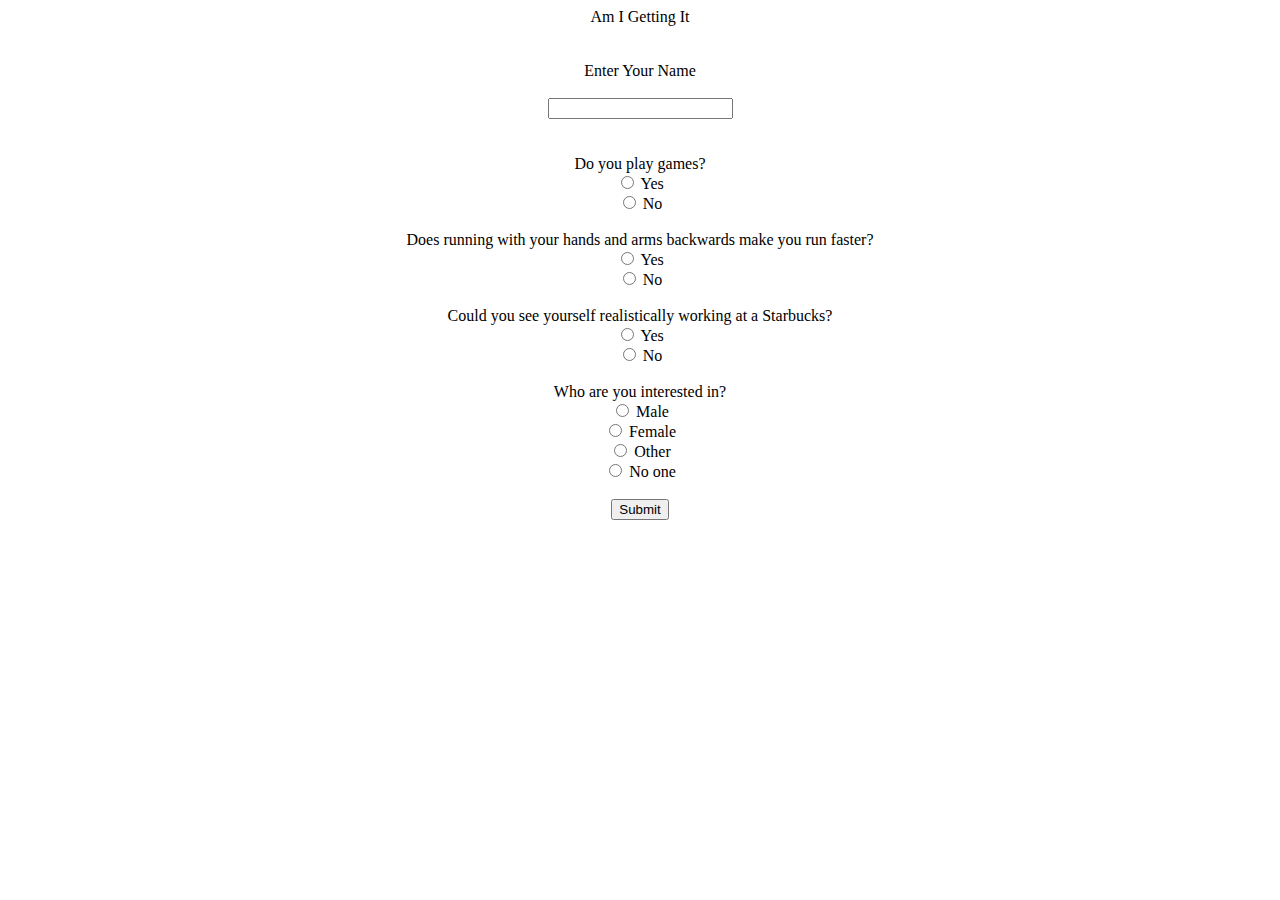
==== index.html @ 36a49988 "Adding website files" ====
<!DOCTYPE html>

<html>
    
    <head>
        
        <center>
            <text> Am I Getting It</text>
        </center>
    </head>

    <body>
        <br>
        </br>
        <center>
            <label> Enter Your Name</label>
        </center>

        <br>
            <center>  
                    <input type="text" id = "name">
            </center>
        </br>

        <center>
                <br>
                    <label>
                        Do you play games?
                    </label>
                </br>

                <input type = "radio" id = "gameY" name = "game" value = "yes"/>
                    Yes
                </br> 
                <input type = "radio" id = "gameN" name = "game" value = "no"/>
                    No
                </br> 

                <br>
                    <label>
                        Does running with your hands and arms backwards make you run faster?
                    </label>
                </br>
                <input type = "radio" id = "weebY" name = "weeb" value = "yes"/>
                    Yes
                </br> 
                <input type = "radio" id = "weebN" name = "weeb" value = "no"/>
                    No
                </br> 

                <br>
                    <label>
                        Could you see yourself realistically working at a Starbucks?
                    </label>
                </br>
                <input type = "radio" id = "swagY" name = "swag" value = "yes"/>
                    Yes
                </br> 
                <input type = "radio" id = "swagN" name = "swag" value = "no"/>
                    No
                </br> 

                <br>
                    <label>
                        Who are you interested in?
                    </label>
                </br>
                <input type = "radio" id = "maleY" name = "interest" value = "male"/>
                    Male
                </br> 
                <input type = "radio" id = "femaleY" name = "interest" value = "female"/>
                    Female
                </br>
                <input type = "radio" id = "otherY" name = "interest" value = "other"/>
                    Other
                </br> 
                <input type = "radio" id = "noneY" name = "interest" value = "none"/>
                    No one
                </br>  


        </center>
        <br>
            <center>
                <form action="pageLoad.html">
                    <input type="submit" value="Submit" onclick = "submitStuff()" />
                </form>
            </center>        
        </br>

        <script src = "node.js"></script>
    </body>


</html>
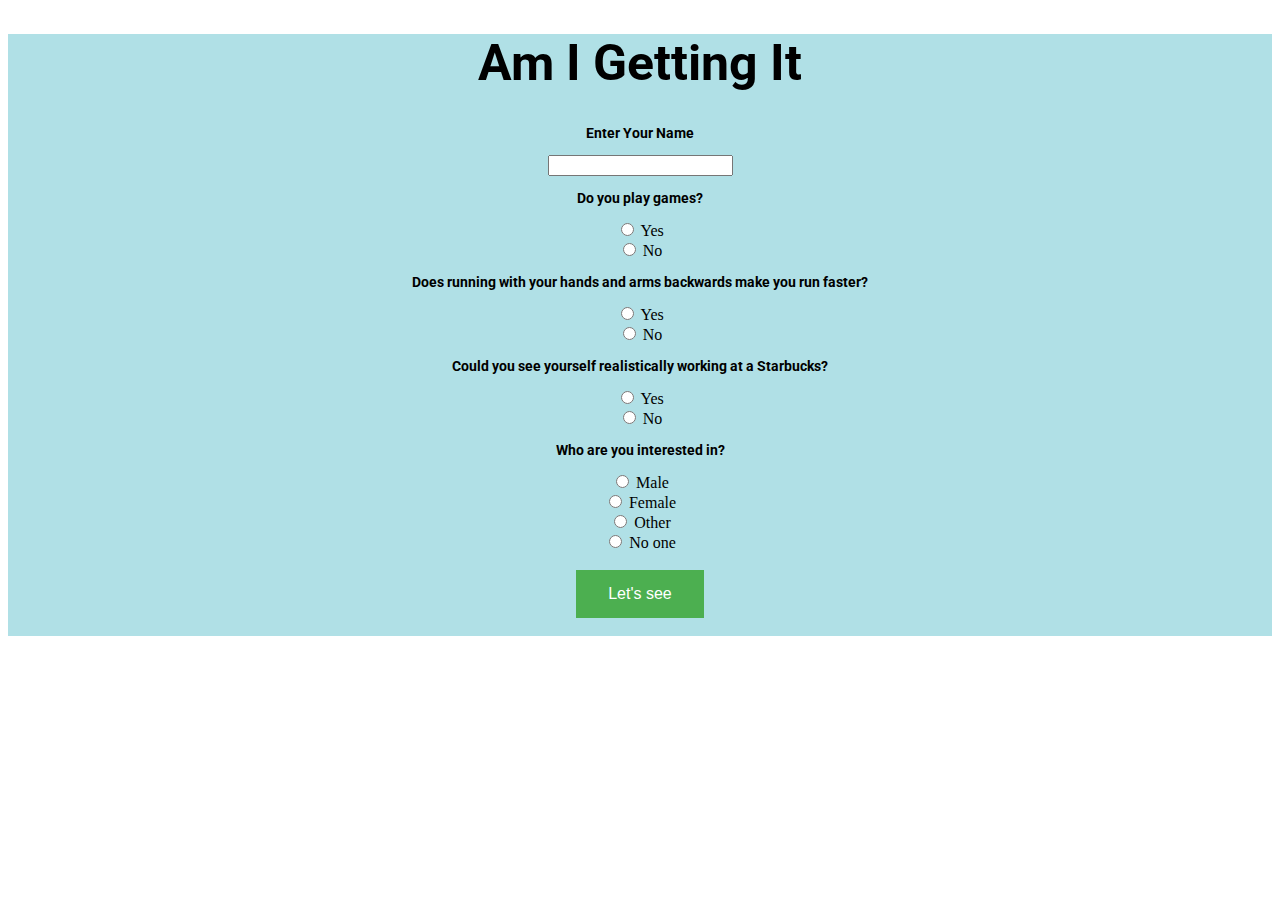
==== commit 6884f083: "Add files via upload" ====
--- a/index.html
+++ b/index.html
@@ -1,95 +1,85 @@
 <!DOCTYPE html>
 
 <html>
-    
-    <head>
-        
-        <center>
-            <text> Am I Getting It</text>
-        </center>
-    </head>
+    <div class = "background">
+            <head>
+                <link rel="preconnect" href="https://fonts.googleapis.com">
+                <link rel="preconnect" href="https://fonts.gstatic.com" crossorigin>
+                <link href="https://fonts.googleapis.com/css2?family=Roboto:wght@300&display=swap" rel="stylesheet">
+                <link rel="stylesheet" href="style.css">
+                <center>
+                    <h1> Am I Getting It</h1>
+                </center>
+            </head>
 
-    <body>
-        <br>
-        </br>
-        <center>
-            <label> Enter Your Name</label>
-        </center>
+            <body>
+                <center>
+                    <h3> Enter Your Name</h3>
+                </center>
 
-        <br>
-            <center>  
-                    <input type="text" id = "name">
-            </center>
-        </br>
+                    <center>  
+                            <input type="text" id = "name">
+                    </center>
 
-        <center>
+                <center>
+                        <h3>
+                              Do you play games?
+                        </h3>
+                        <input type = "radio" id = "gameY" name = "game" value = "yes"/>
+                            Yes
+                        <br>
+                        <input type = "radio" id = "gameN" name = "game" value = "no"/>
+                            No
+
+                            <h3>
+                               Does running with your hands and arms backwards make you run faster?
+                            </h3>
+                        <input type = "radio" id = "weebY" name = "weeb" value = "yes"/>
+                            Yes
+                        </br> 
+                        <input type = "radio" id = "weebN" name = "weeb" value = "no"/>
+                            No
+                        </br> 
+
+                            <h3>
+                                Could you see yourself realistically working at a Starbucks?
+                            </h3>
+                        <input type = "radio" id = "swagY" name = "swag" value = "yes"/>
+                            Yes
+                        </br> 
+                        <input type = "radio" id = "swagN" name = "swag" value = "no"/>
+                            No
+                        </br> 
+
+                            <h3>
+                                Who are you interested in?
+                            </h3>
+                        <input type = "radio" id = "maleY" name = "interest" value = "male"/>
+                            Male
+                        </br> 
+                        <input type = "radio" id = "femaleY" name = "interest" value = "female"/>
+                            Female
+                        </br>
+                        <input type = "radio" id = "otherY" name = "interest" value = "other"/>
+                            Other
+                        </br> 
+                        <input type = "radio" id = "noneY" name = "interest" value = "none"/>
+                            No one
+                        </br>  
+
+
+                </center>
                 <br>
-                    <label>
-                        Do you play games?
-                    </label>
+                    <center>
+
+                            <input type="submit" value="Let's see" onclick = "submitStuff()" />
+
+                    </center>        
                 </br>
 
-                <input type = "radio" id = "gameY" name = "game" value = "yes"/>
-                    Yes
-                </br> 
-                <input type = "radio" id = "gameN" name = "game" value = "no"/>
-                    No
-                </br> 
-
-                <br>
-                    <label>
-                        Does running with your hands and arms backwards make you run faster?
-                    </label>
-                </br>
-                <input type = "radio" id = "weebY" name = "weeb" value = "yes"/>
-                    Yes
-                </br> 
-                <input type = "radio" id = "weebN" name = "weeb" value = "no"/>
-                    No
-                </br> 
-
-                <br>
-                    <label>
-                        Could you see yourself realistically working at a Starbucks?
-                    </label>
-                </br>
-                <input type = "radio" id = "swagY" name = "swag" value = "yes"/>
-                    Yes
-                </br> 
-                <input type = "radio" id = "swagN" name = "swag" value = "no"/>
-                    No
-                </br> 
-
-                <br>
-                    <label>
-                        Who are you interested in?
-                    </label>
-                </br>
-                <input type = "radio" id = "maleY" name = "interest" value = "male"/>
-                    Male
-                </br> 
-                <input type = "radio" id = "femaleY" name = "interest" value = "female"/>
-                    Female
-                </br>
-                <input type = "radio" id = "otherY" name = "interest" value = "other"/>
-                    Other
-                </br> 
-                <input type = "radio" id = "noneY" name = "interest" value = "none"/>
-                    No one
-                </br>  
-
-
-        </center>
-        <br>
-            <center>
-                <form action="pageLoad.html">
-                    <input type="submit" value="Submit" onclick = "submitStuff()" />
-                </form>
-            </center>        
-        </br>
-
-        <script src = "node.js"></script>
-    </body>
+                <script src = "node.js"></script>
+            </body>
+    </div>
 
 
 </html>
--- a/style.css
+++ b/style.css
@@ -0,0 +1,33 @@
+h1 {
+  font-size: 50px;
+  font-family: 'Roboto', sans-serif;
+}
+
+h2 {
+  font-size: 30px;
+  font-family: 'Roboto', sans-serif;
+}
+
+h3 {
+  font-size: 14px;
+  font-family: 'Roboto', sans-serif;
+}
+
+input[type=submit] {
+  background-color: #4CAF50; 
+  border: none;
+  color: white;
+  padding: 15px 32px;
+  text-align: center;
+  text-decoration: none;
+  display: inline-block;
+  font-size: 16px;
+}
+body {
+  background-color: white;
+}
+.background {
+  background-color: powderblue;
+}
+
+  
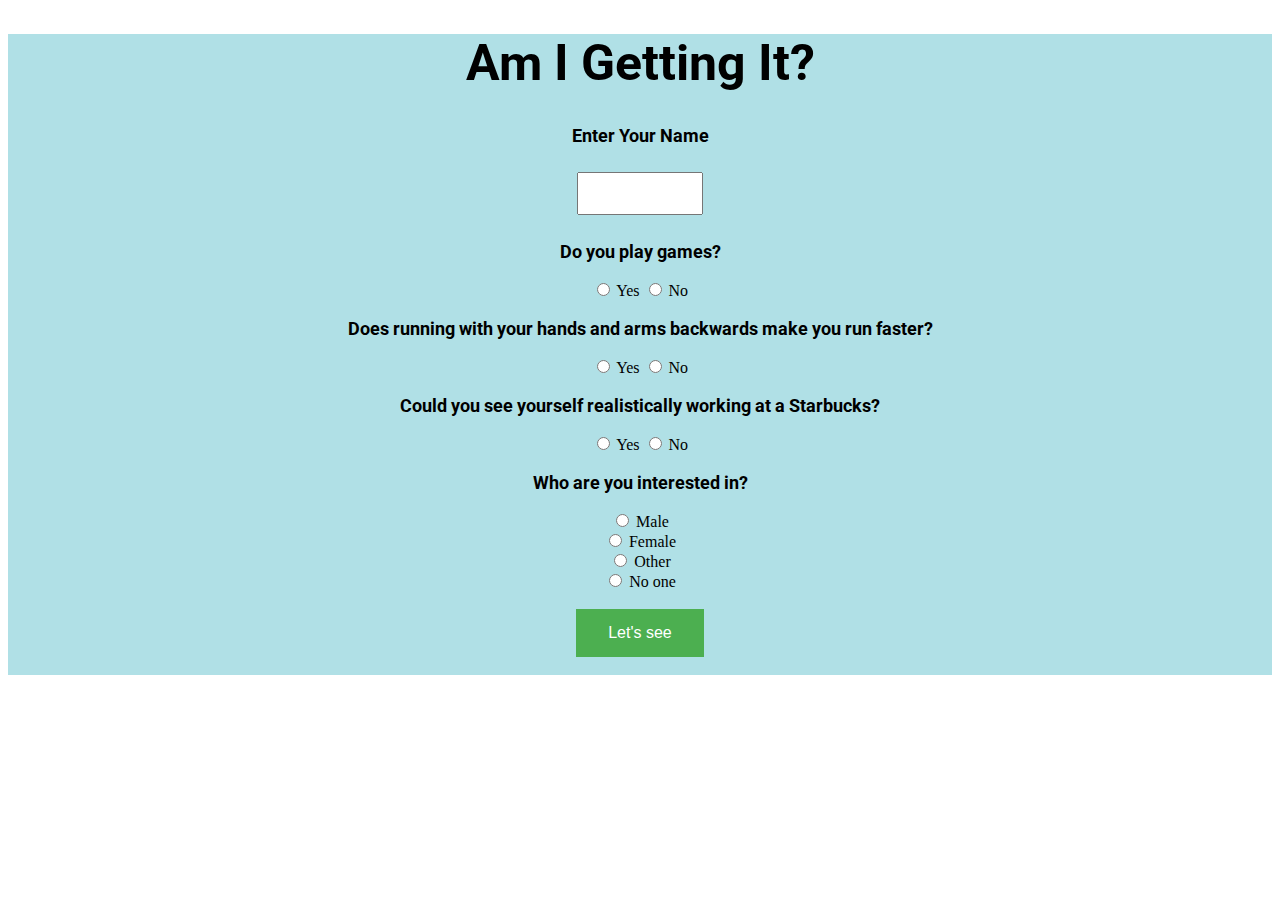
==== commit 36bd02f6: "Updated some of the files" ====
--- a/index.html
+++ b/index.html
@@ -8,7 +8,7 @@
                 <link href="https://fonts.googleapis.com/css2?family=Roboto:wght@300&display=swap" rel="stylesheet">
                 <link rel="stylesheet" href="style.css">
                 <center>
-                    <h1> Am I Getting It</h1>
+                    <h1> Am I Getting It?</h1>
                 </center>
             </head>
 
@@ -25,18 +25,16 @@
                         <h3>
                               Do you play games?
                         </h3>
-                        <input type = "radio" id = "gameY" name = "game" value = "yes"/>
-                            Yes
-                        <br>
-                        <input type = "radio" id = "gameN" name = "game" value = "no"/>
-                            No
+                            <input type = "radio" id = "gameY" name = "game" value = "yes"/>
+                                Yes
+                            <input type = "radio" id = "gameN" name = "game" value = "no"/>
+                                No
 
                             <h3>
                                Does running with your hands and arms backwards make you run faster?
                             </h3>
                         <input type = "radio" id = "weebY" name = "weeb" value = "yes"/>
                             Yes
-                        </br> 
                         <input type = "radio" id = "weebN" name = "weeb" value = "no"/>
                             No
                         </br> 
@@ -46,14 +44,11 @@
                             </h3>
                         <input type = "radio" id = "swagY" name = "swag" value = "yes"/>
                             Yes
-                        </br> 
                         <input type = "radio" id = "swagN" name = "swag" value = "no"/>
                             No
-                        </br> 
-
-                            <h3>
-                                Who are you interested in?
-                            </h3>
+                        <h3>
+                             Who are you interested in?
+                        </h3>
                         <input type = "radio" id = "maleY" name = "interest" value = "male"/>
                             Male
                         </br> 
@@ -72,7 +67,7 @@
                 <br>
                     <center>
 
-                            <input type="submit" value="Let's see" onclick = "submitStuff()" />
+                            <input id type="submit" value="Let's see" onclick = "submitStuff()" />
 
                     </center>        
                 </br>
--- a/style.css
+++ b/style.css
@@ -9,7 +9,12 @@
 }
 
 h3 {
-  font-size: 14px;
+  font-size: 18px;
+  font-family: 'Roboto', sans-serif;
+}
+
+h4 {
+  font-size: 15px;
   font-family: 'Roboto', sans-serif;
 }
 
@@ -23,6 +28,10 @@
   display: inline-block;
   font-size: 16px;
 }
+
+input[type=submit]:hover {
+  background: #383;
+}
 body {
   background-color: white;
 }
@@ -30,4 +39,9 @@
   background-color: powderblue;
 }
 
-  
+input[type=text] {
+  width: 10%;
+  padding: 12px 20px;
+  margin: 8px 0;
+  box-sizing: border-box;
+}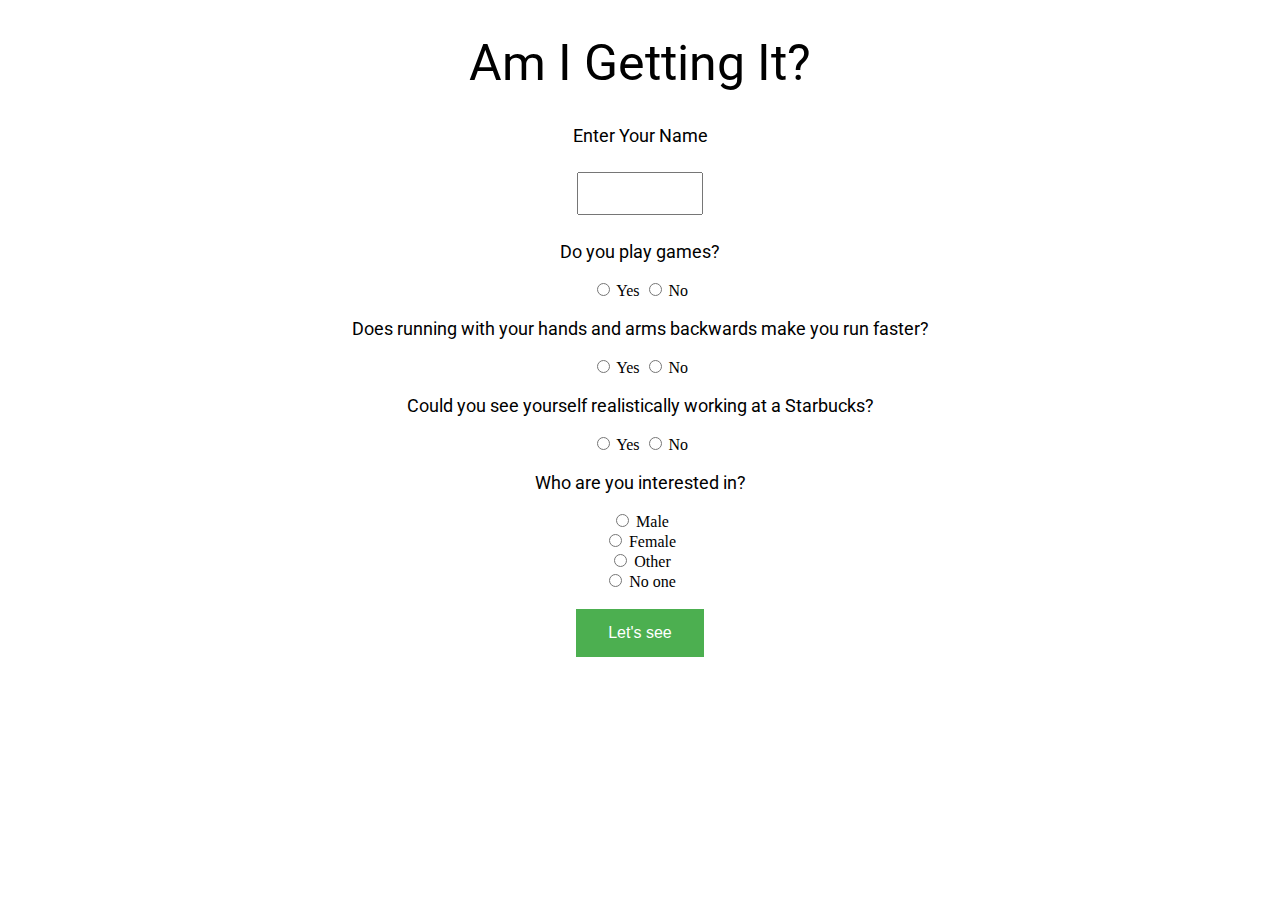
==== commit 07a5627f: "Made some more design changes" ====
--- a/index.html
+++ b/index.html
@@ -67,7 +67,7 @@
                 <br>
                     <center>
 
-                            <input id type="submit" value="Let's see" onclick = "submitStuff()" />
+                        <input id type="submit" value="Let's see" onclick = "submitStuff()" />
 
                     </center>        
                 </br>
--- a/style.css
+++ b/style.css
@@ -1,20 +1,24 @@
 h1 {
   font-size: 50px;
+  font-weight: normal;
   font-family: 'Roboto', sans-serif;
 }
 
 h2 {
   font-size: 30px;
+  font-weight: normal;
   font-family: 'Roboto', sans-serif;
 }
 
 h3 {
   font-size: 18px;
+  font-weight: normal;
   font-family: 'Roboto', sans-serif;
 }
 
 h4 {
   font-size: 15px;
+  font-weight: normal;
   font-family: 'Roboto', sans-serif;
 }
 
@@ -36,7 +40,7 @@
   background-color: white;
 }
 .background {
-  background-color: powderblue;
+  background: url("blue.png")
 }
 
 input[type=text] {
